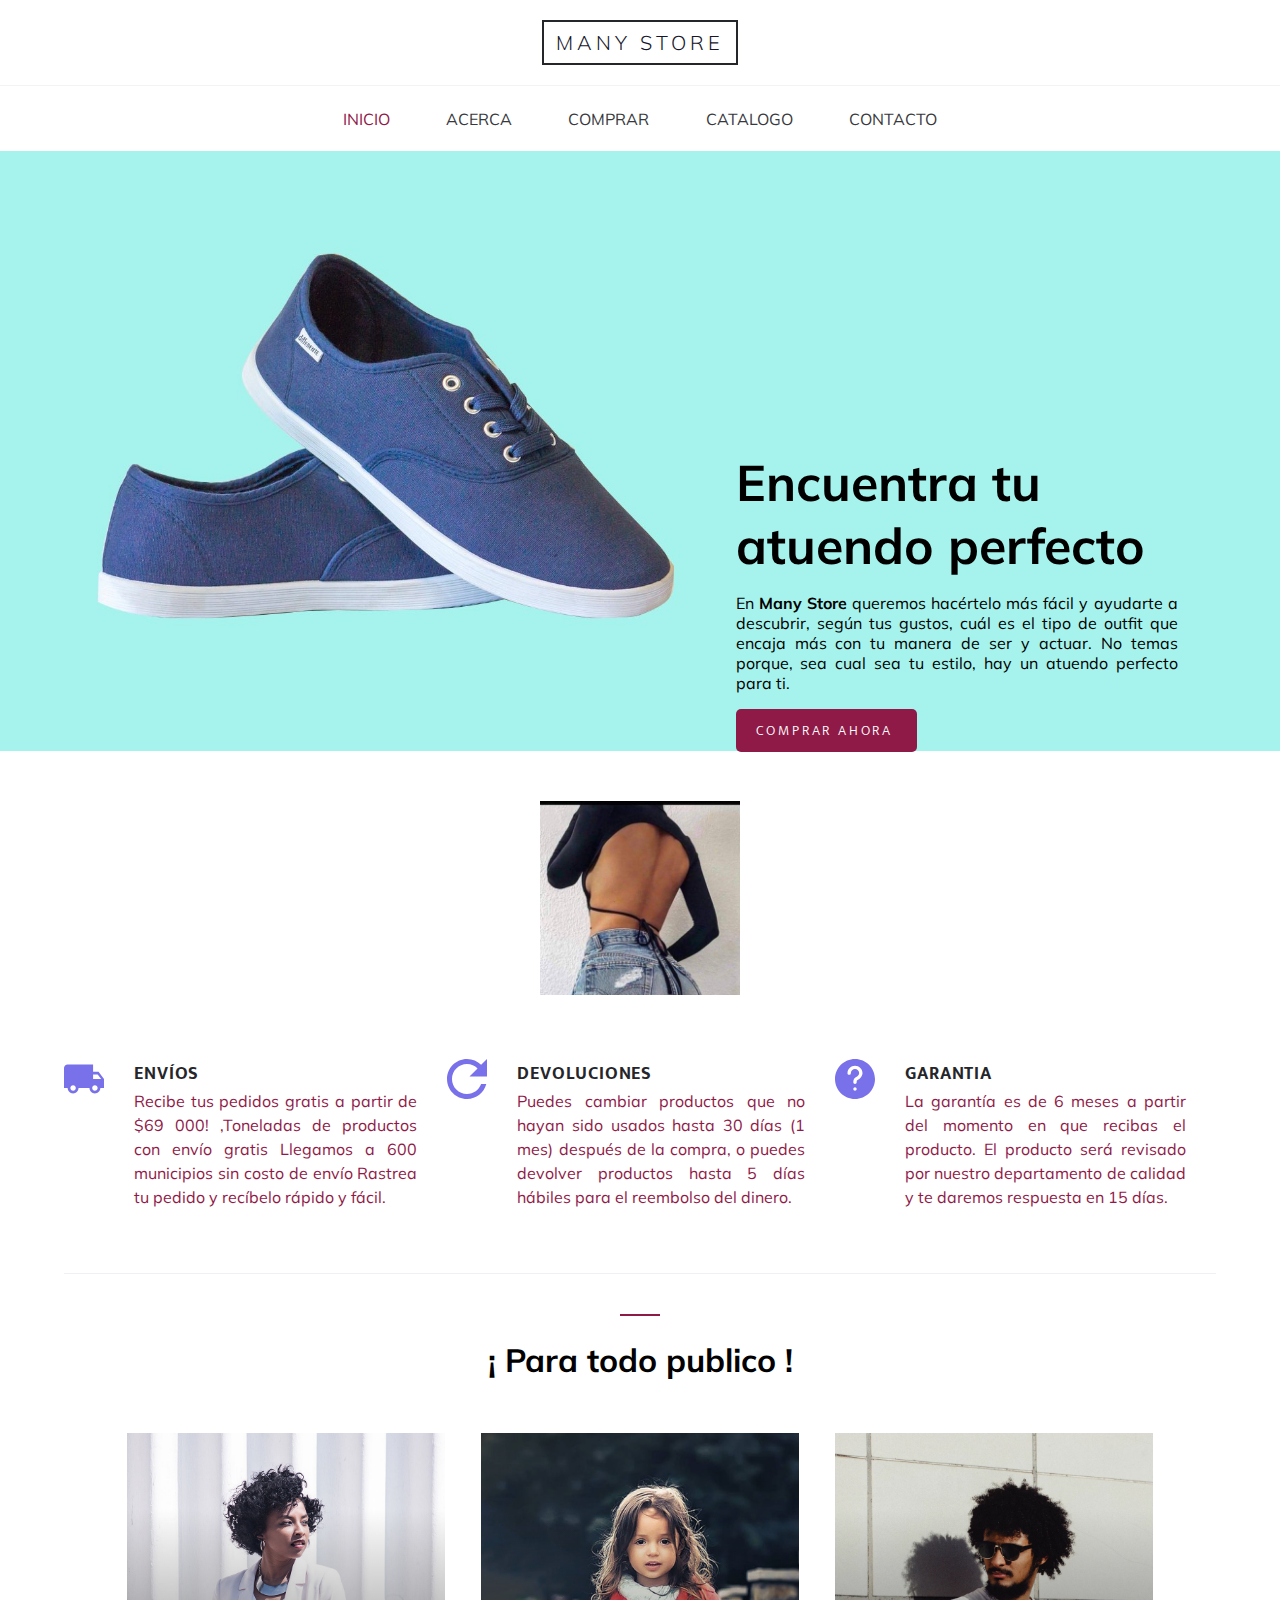
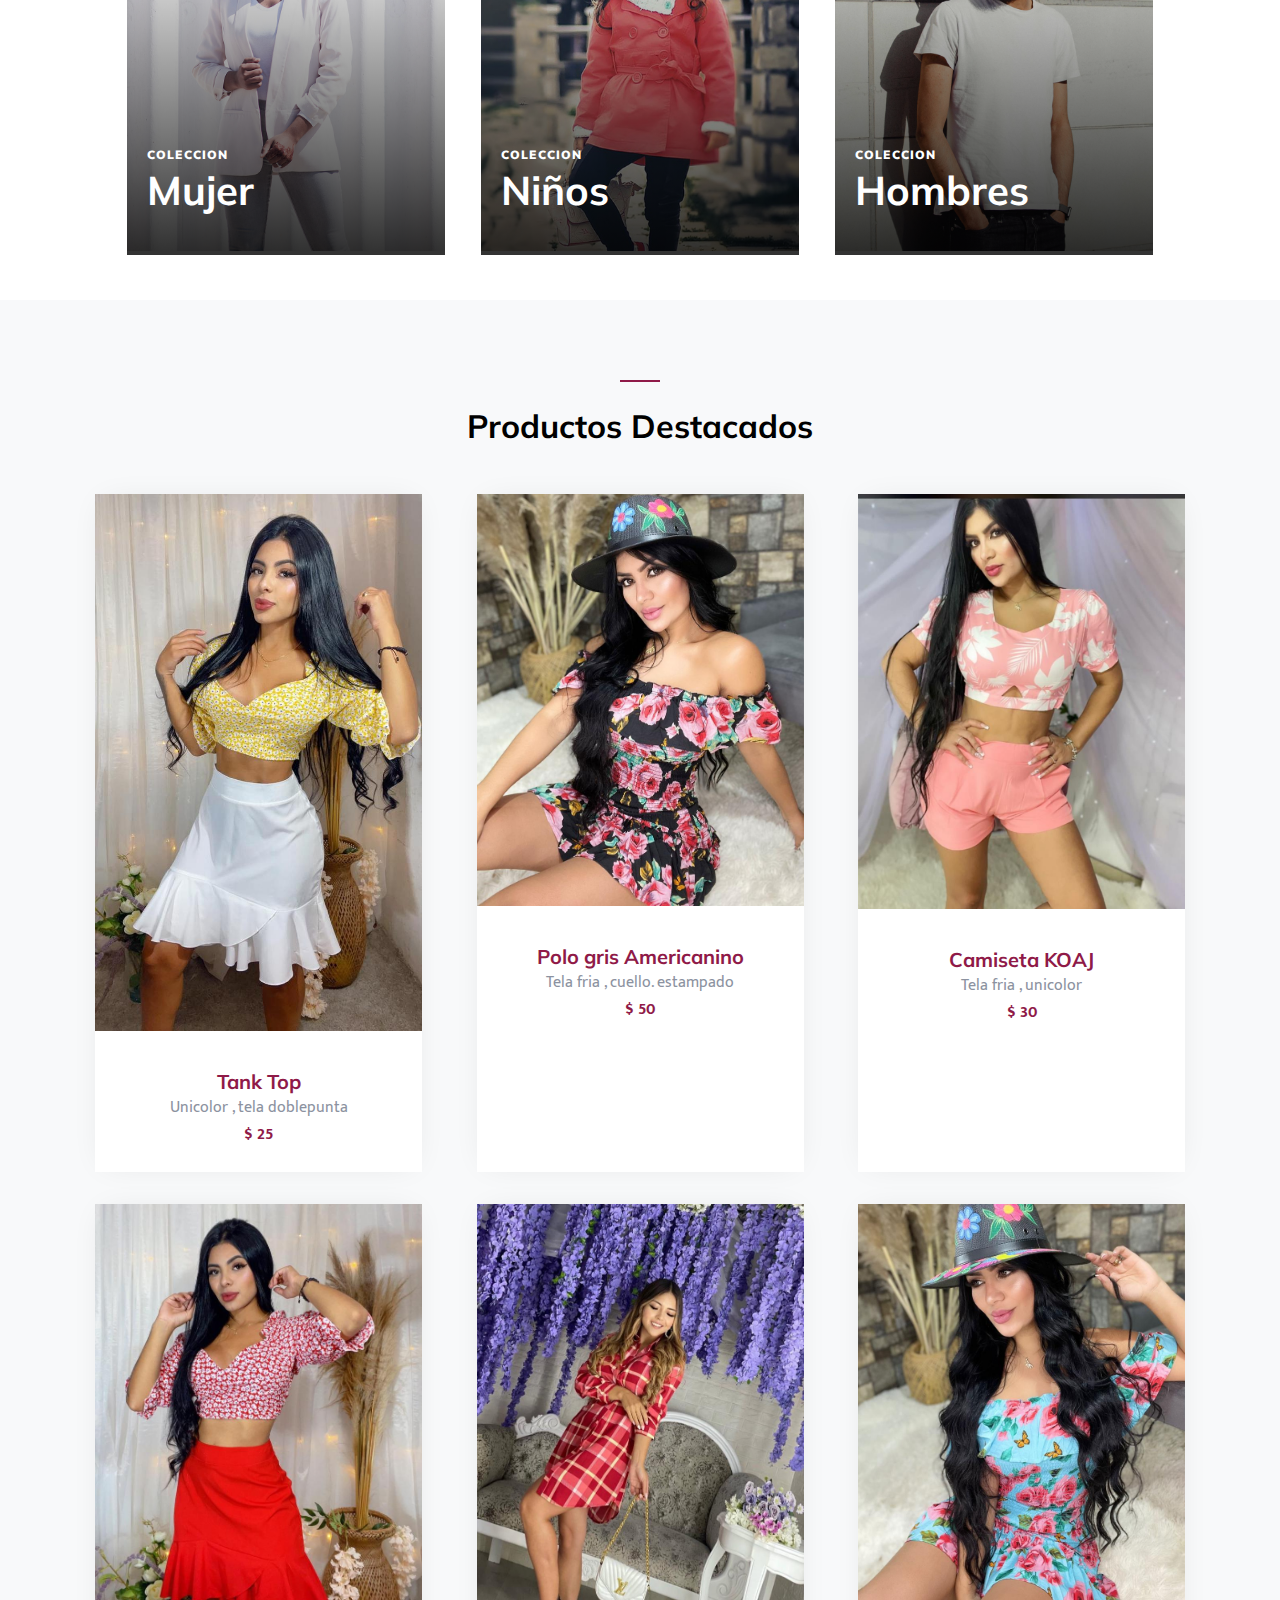
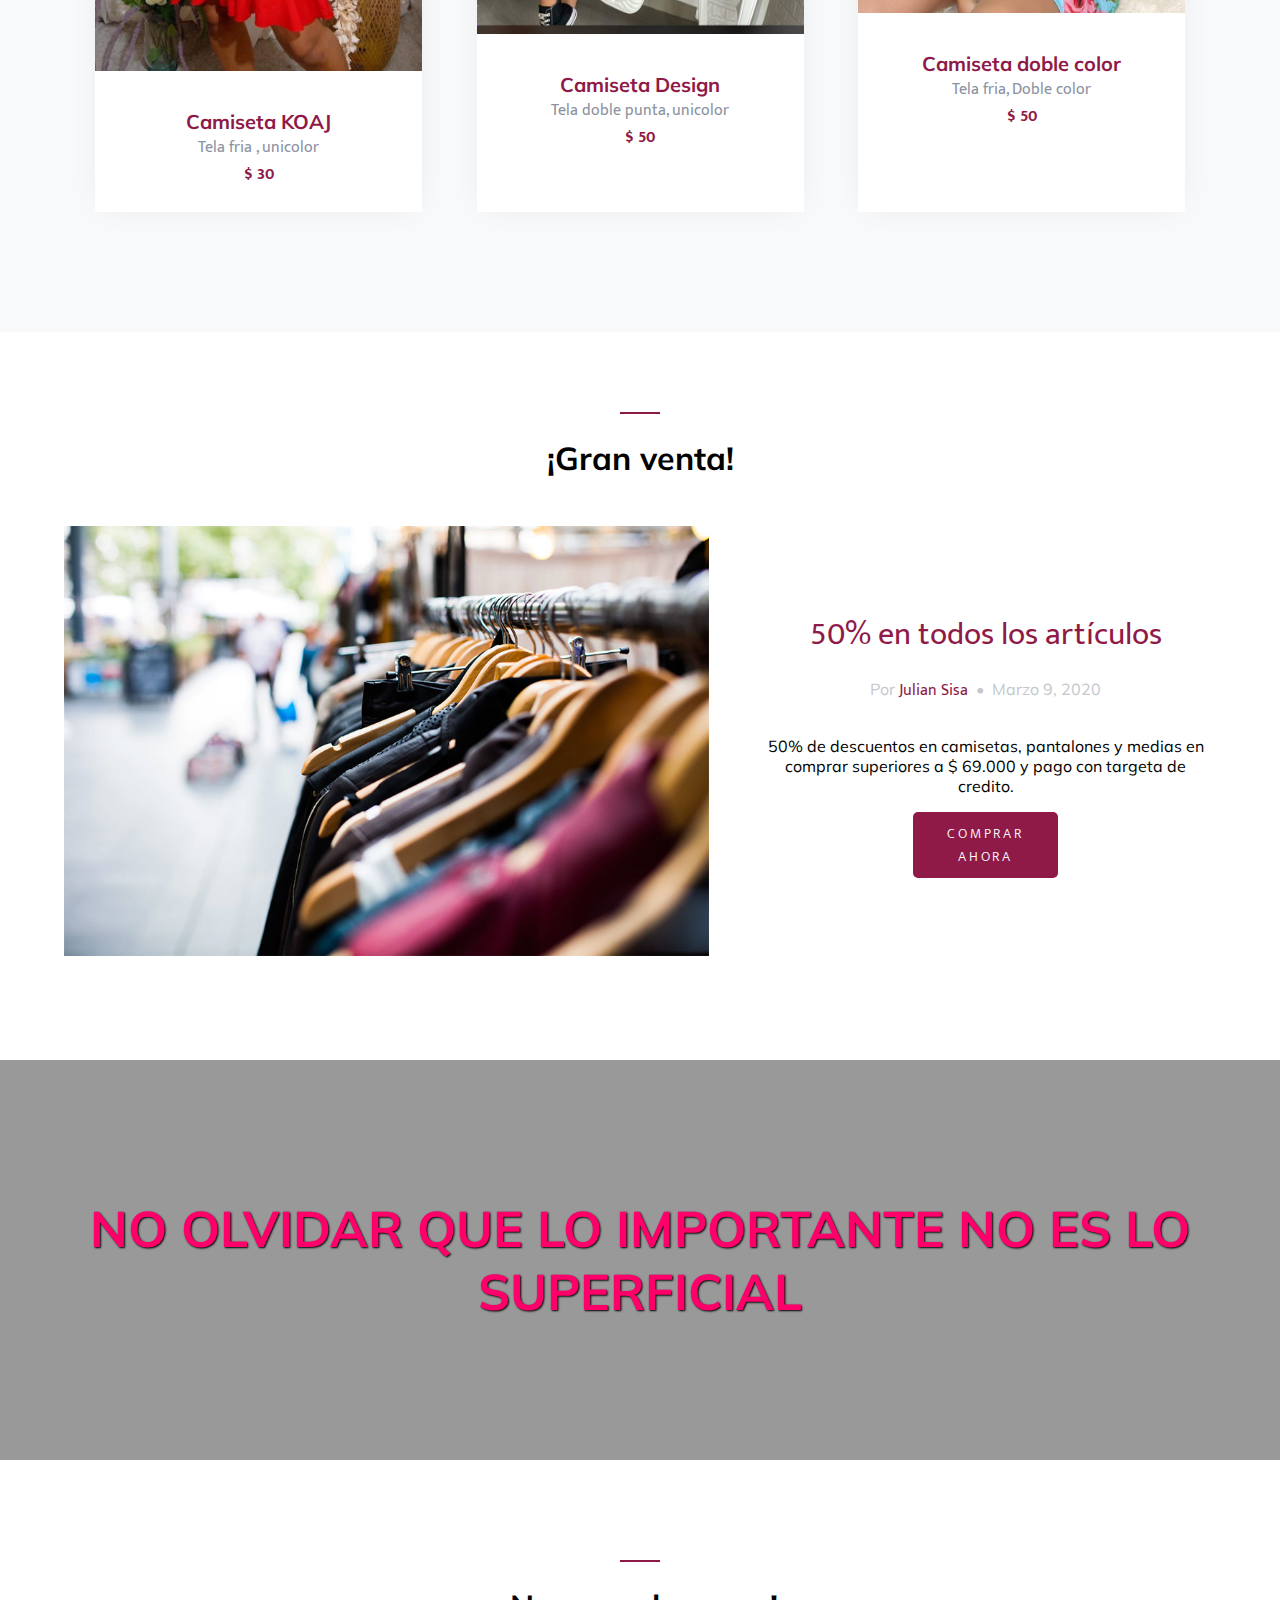
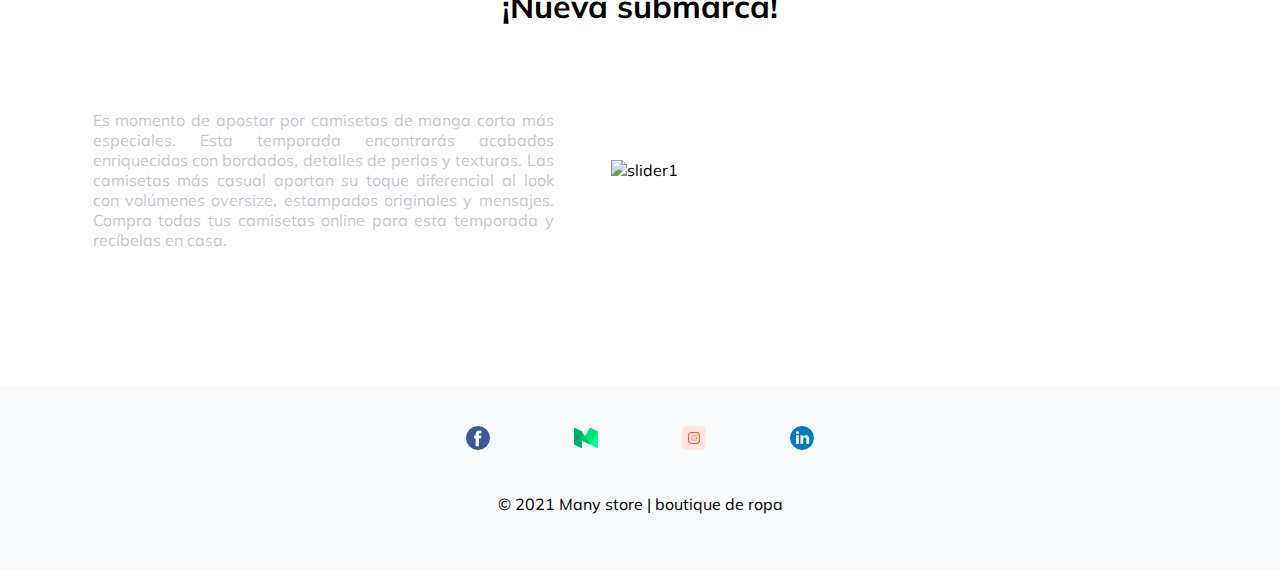
==== many-store/index.html @ 279aee50 "Add files via upload" ====
<!DOCTYPE html>
<html lang="en">
<head>
    <link href="https://fonts.googleapis.com/css?family=Mukta&display=swap" rel="stylesheet">
    <link href="https://fonts.googleapis.com/css?family=Muli:300,400,700,900" rel="stylesheet">
    <link rel="shortcut icon" href="img/favicon.ico" type="image/x-icon">
    <meta charset="UTF-8">
    <meta name="viewport" content="width=device-width, initial-scale=1.0">
    <link rel="stylesheet" href="css/main.css">
    <link rel="stylesheet" href="css/slider.css">
    <title>Many store | ROPA PARA TODO PUBLICO</title>
</head>
<body>
    <header>
        <div class="navegacion-top">
            <div class="content-center">
                <!--<div class="buscador">
                        <span class="icono"></span>
                        <input type="text" placeholder="Buscar">
                </div>-->
                <div class="divlogo">
                    <div class="slogo">
                        <a href="index.html" class="logoo">Many store</a>
                    </div>
                </div>
               <!-- <div class="iconos">
                    <div class="icons">
                        <ul>
                            <li><a href="#"><i class="fas fa-truck-moving"></i></a></li>
                            <li><a href=""><i class="far fa-heart"></i></a></li>
                            <li><a href=""><i class="fas fa-shopping-cart"></i></a></li>
                        </ul>
                    </div>
                </div>-->
            </div>
        </div>
        <nav>
            <center>
            <ul class="ulmenu">
                <li><a href="index.html" class="inicio">Inicio</a></li>
                <li><a href="about.html">Acerca</a></li>
                <li><a href="index.html#comprar">Comprar</a></li>
                <li class=""><a href="catalogo.html">Catalogo</a></li>
                <li><a href="index.html#footer">Contacto</a></li>
            </ul>
        </center>
        </nav>
    </header>
    <div class="banner-blue">
        <div class="left">
           <h1>Encuentra tu <br> atuendo perfecto</h1>
           <p>En <b>Many Store</b>  queremos hacértelo más fácil y ayudarte a descubrir, según tus gustos, cuál es el tipo de outfit que encaja más con tu manera de ser y actuar. No temas porque, sea cual sea tu estilo, hay un atuendo perfecto para ti.</p>
           <a href="#" class="btn btn-primary btn-sm btn-banner">Comprar ahora</a>
          </div>
    </div>
    <div class="gif" style="display: flex; justify-content: center; align-items: center;">
        <img src="img/1 (1).jpeg" width="200px" style="margin-top: 50px;" alt="" >
    </div>
    <div class="envios">
        <div class="icontener">
                <span>
                    <img src="img/truck.svg" alt="">
                </span>
            <div class="contenedorp">
                <h2>ENVÍOS</h2>
                <p>
                    Recibe tus pedidos gratis a partir de $69 000! ,Toneladas de productos con envío gratis Llegamos a 600 municipios sin costo de envío Rastrea tu pedido y recíbelo rápido y fácil.
                </p>
            </div>
        </div>
        <div class="icontener">
            <span>
                <img src="img/refresh.svg" alt="">
            </span>
            <div class="contenedorp">
                <h2>DEVOLUCIONES</h2>
                <p>
                    Puedes cambiar productos que no hayan sido usados hasta 30 días (1 mes) después de la compra, o puedes devolver productos hasta 5 días hábiles para el reembolso del dinero.
                </p>
            </div>
        </div>
        <div class="icontener">
            <span>
                <img src="img/question.svg" alt="">
            </span>
            <div class="contenedorp">
                <h2>GARANTIA</h2>
                <p>
                    La garantía es de 6 meses a partir del momento en que recibas el producto. El producto será revisado por nuestro departamento de calidad y te daremos respuesta en 15 días. 
                </p>
            </div>
        </div>
    </div>
    <br><br>
    <div class="barra"></div>
        <div class="titulonew">
            <h2>¡ Para todo publico !</h2>
        </div>
    <div class="generos">
        <div class="genero">
            <a class="block-2-item" href="#">
                  <img src="img/women.jpg" alt="" class="img-fluid">
                <div class="text">
                  <span class="text-uppercase">COLECCION </span>
                  <h3>Mujer</h3>
                </div>
              </a>
        </div>
        <div class="genero">
            <a class="block-2-item" href="#">
                  <img src="img/children.jpg" alt="" class="img-fluid">
                <div class="text">
                  <span class="text-uppercase">COLECCION </span>
                  <h3>Niños</h3>
                </div>
              </a>
        </div>
        <div class="genero">
            <a class="block-2-item" href="#">
                  <img src="img/men.jpg" alt="" class="img-fluid">
                <div class="text">
                  <span class="text-uppercase">COLECCION </span>
                  <h3>Hombres</h3>
                </div>
              </a>
        </div>
    </div>
    <div class="newp" id="comprar">
        <div class="barra"></div>
        <div class="titulonew">
            <h2>Productos Destacados</h2>
        </div>
        <div class="productos">
            <div class="producto">
                <img src="img/1 (6).jpeg" alt="">
                <div class="productotext">
                    <a href="#">Tank Top</a>
                    <p>Unicolor , tela doblepunta</p>
                    <p class="precio">$ 25</p>
                </div>
            </div>
            <div class="producto">
                <img src="img/1 (2).jpeg" alt="">
                <div class="productotext">
                    <a href="#">Polo gris Americanino</a>
                    <p>Tela fria , cuello. estampado </p>
                    <p class="precio">$ 50</p>
                </div>
            </div>
            <div class="producto">
                <img src="img/1 (4).jpeg" alt="">
                <div class="productotext">
                    <a href="#">Camiseta KOAJ</a>
                    <p>Tela fria , unicolor</p>
                    <p class="precio">$ 30</p>
                </div>
            </div>
            <div class="producto none">
                <img src="img/1 (5).jpeg" alt="">
                <div class="productotext">
                    <a href="#">Camiseta KOAJ</a>
                    <p>Tela fria , unicolor</p>
                    <p class="precio">$ 30</p>
                </div>
            </div>
            <div class="producto none">
                <img src="img/1 (7).jpeg" alt="">
                <div class="productotext">
                    <a href="#">Camiseta Design</a>
                    <p>Tela doble punta, unicolor</p>
                    <p class="precio">$ 50</p>
                </div>
            </div>
            <div class="producto none">
                <img src="img/1 (9).jpeg" alt="">
                <div class="productotext">
                    <a href="#">Camiseta  doble color</a>
                    <p>Tela fria, Doble color</p>
                    <p class="precio">$ 50</p>
                </div>
            </div>
            
        </div>
    </div>
    <div class="oferta">
        <div class="barra"></div>
        <div class="titulonew">
            <h2>¡Gran venta!</h2>
        </div>
       <div class="informacionoferta">
           <div class="imagenoferta">
                <img src="img/blog_1.jpg" alt="">
           </div>
           <div class="textooferta">
                <a href="">50% en todos los artículos</a>
                <p>Por <a href="#" class="julian">Julian Sisa</a> <span>&nbsp;•&nbsp;</span> Marzo 9, 2020 </p>
                <p class="dark" style="color: #000 !important;">50% de descuentos en camisetas, pantalones y medias en comprar superiores a $ 69.000 y pago con targeta de credito.</p>
                <a href="#" class="btn btn-primary btn-sm auto">Comprar ahora</a>
           </div>
       </div>
            
    </div>
       
            
       <br>

       <div class="site-blocks-cover inner-page-cover overlay get-notification"  style="background-image: url(img/hero_2.jpg); background-attachment: fixed;" data-aos="fade">
        <div class="container">
  
          <div class="row align-items-center justify-content-center" style="display: flex;
          flex-direction: column;
          justify-content: center;
          text-align: center;
          color: white !important;">
            <h2 style="color: rgb(255, 0, 106);
            z-index: 55;
            display: flex;
            justify-content: center;
            align-items: center;
            font-size: 50px;
            align-items: center;
            text-transform: uppercase;
            text-shadow: 1px 1px 2px black; ">no olvidar que lo importante no es lo superficial</h2>
          </div>
  
        </div>
      </div>

    <br>
    

    <div class="oferta " style="width: 90%;">
        <div class="barra"></div>
        <div class="titulonew">
            <h2>¡Nueva submarca!</h2>
        </div>
       <div class="informacionoferta flex">
        <div class="camisetasplomisimas">
            <center>
            <img src="https://upload.wikimedia.org/wikipedia/commons/thumb/7/79/1960s_Gucci_Logo.svg/1200px-1960s_Gucci_Logo.svg.png" alt="" >
            </center>
        <p>
            Es momento de apostar por camisetas de manga corta más especiales. Esta temporada encontrarás acabados enriquecidos con bordados, detalles de perlas y texturas. Las camisetas más casual aportan su toque diferencial al look con volúmenes oversize, estampados originales y mensajes. Compra todas tus camisetas online para esta temporada y recíbelas en casa.
        </p>
    </div>
    <div class="slider">
        <ul>
            <li><img src="https://i.pinimg.com/550x/b5/7f/9c/b57f9c6f6aa139f17276c466de78e3ab.jpg" alt="slider1"></li>
            <li><img src="https://hips.hearstapps.com/hmg-prod.s3.amazonaws.com/images/bolso-gucci-1618993733.jpg" alt="slider2"></li>
            <li><img src="https://talulah.com.co/wp-content/uploads/2019/06/como-elegir-el-vestido-de-bano-perfecto-para-tu-cuerpo.jpg" alt="slider3"></li>
            <li><img src="https://static-abcblogs.abc.es/wp-content/uploads/sites/203/2017/10/botones-diferencia-516x315.jpg" alt="slider4"></li>
        </ul>
    </div>
</div>
       </div>

       <footer id="footer">
        <div class="contenedor">
          <div class="redes">
            <a href="#"><img src="img/facebook.png" alt="imagen de facebook"></a>
            <a href="#"><img src="img/medium.png" alt="imagen de facebook"></a>
            <a href="#"><img src="img/instagram.svg" alt="imagen de facebook" width="24" height="24"></a>
            <a href="#"><img src="img/linkedin.png" alt="imagen de facebook"></a>
          </div>
          <div class="parrafo">
            <p>© 2021 Many store | boutique de ropa </p>
          </div>
        </div>
      </footer>
</body>
</html>
---- many-store/css/main.css ----
*{
    box-sizing: border-box;
}
ul{
    padding-inline-start: 0px;
}


h2,a{
    margin: 0;
    padding: 0;
}
body{
    font-family: 'Mukta', sans-serif;
    font-family: "Muli", -apple-system, BlinkMacSystemFont, "Segoe UI", Roboto, "Helvetica Neue", Arial, sans-serif, "Apple Color Emoji", "Segoe UI Emoji", "Segoe UI Symbol", "Noto Color Emoji"; 
    margin: 0;
    padding: 0;
}

a{
    text-decoration: none;
}
.logoo{
    text-transform: uppercase;
    color: #15162a;
    letter-spacing: .2em;
    font-size: 20px;
    padding: 8px 12px;
    border: 2px solid #25262a;
    font-weight: 300;
    background-color: transparent;
    text-align: center;
    
}
.content-center{
    display: flex;
    justify-content: center;
    align-items: center;
    border-bottom: 1px solid #f3f3f4;
   padding: 30px 0;
    margin-bottom: 0px;
}

header span{
    color:#868995 ;
}
.navegacion-top{
    background: #fff;
    margin-bottom: 0px;
    z-index: 1999;
    position: relative;
}

.icons ul{
    display: flex;
    justify-content: center;
    align-items: center;
    text-align: center;
    
}
nav{
    text-align: center;
}
nav .ulmenu {
    display: flex;
    justify-content: space-around;
    align-items: center;
    margin: 0;
    width: 650px;
    height: 65px;
    
}
nav  .ulmenu li{
    list-style: none;
}
nav  .ulmenu a{
    text-transform: uppercase;
    color: #38393d;
    transition: .2s ease;
    padding: 10px;

    
}
nav .ulmenu li a:hover{
    color: #8F1A48;
}
.banner-blue{
    display: flex;
    height: 600px;
    background-image: url(../img/hero_1.jpg) ;
    background-size: cover;
    
}
h1{
    font-size: 50px;
    margin: 0;
    padding: 0;
}
.left{
    text-align: justify !important;
    width: 442px;
    position: absolute;
    right: 8%;
    height: 100%;
    display: flex;
    flex-direction: column;
    justify-content: center;
}
.inicio{
    color: #8F1A48 !important;
}

.inicio:hover{
    color: #8F1A48 !important;
}
li{
    list-style: none;
}

.icon1{
    fill:#569e26;
}

.primera{
    display: flex;
    padding: 30px;
    justify-content: space-around;

}
.camisetasplomisimas{
    width: 50%;
    color: #25262a;
}
.camisetasplomisimas img{
    width: 65%;

}
.envios{
    display: flex;
    width: 90%;
    justify-content: space-around;
    align-items: center;
    margin: auto;
    padding: 64px 0;
    border-bottom: 1px solid #edf0f5;
}
.icontener{
    display: flex;
    justify-content: center;
}
.icontener img{
    width: 40px;
}
.icontener p{
    text-align: justify;
    color: #8F1A48;
    line-height: 24px;
    margin: auto auto 0 auto;
    font-size: 16px;
}
.contenedorp{
    padding: 0 30px;
}
.contenedorp h2{
    font-family: 'Mukta', sans-serif;
    color: #25262a;
    font-size: 18px;
    letter-spacing: .05em;
    font-size: 18px;
}

/*Hover loquisimo generos*/

.generos{
    padding: 45px;
    width: 90%;
    display: flex;
    justify-content: space-around;
    flex-wrap: wrap;
    margin: auto;
}
.genero{
    padding: 0;
    width: 30%;
}

.genero img{
    width: 100%;
}

.genero a{
    margin-bottom: 0;
    overflow: hidden;
    display: block;
    position: relative;
    width: auto;
}

.genero a::before{
    width: 100%;
    z-index: 1;
    content: '';
    position: absolute;
    top: 0;
    right: 0;
    bottom: 0;
    left: 0;
    background: -moz-linear-gradient(top, transparent 0%, transparent 18%, rgba(0, 0, 0, 0.8) 99%, rgba(0, 0, 0, 0.8) 100%);
    background: -webkit-linear-gradient(top, transparent 0%, transparent 18%, rgba(0, 0, 0, 0.8) 99%, rgba(0, 0, 0, 0.8) 100%);
    background: -webkit-gradient(linear, left top, left bottom, from(transparent), color-stop(18%, transparent), color-stop(99%, rgba(0, 0, 0, 0.8)), to(rgba(0, 0, 0, 0.8)));
    background: -o-linear-gradient(top, transparent 0%, transparent 18%, rgba(0, 0, 0, 0.8) 99%, rgba(0, 0, 0, 0.8) 100%);
    background: linear-gradient(to bottom, transparent 0%, transparent 18%, rgba(0, 0, 0, 0.8) 99%, rgba(0, 0, 0, 0.8) 100%);
    filter: progid:DXImageTransform.Microsoft.gradient( startColorstr='#00000000', endColorstr='#cc000000',GradientType=0 ); 
}


.genero  img{
    margin-bottom: 0;
      -webkit-transition: .3s all ease-in-out;
      -o-transition: .3s all ease-in-out;
      transition: .3s all ease-in-out; 
      
}
.genero .text {
    z-index: 2;
    bottom: 0;
    padding-left: 20px;
    position: absolute;
    width: 80%; 
    margin: auto;
}

.text > span, .text > h3{
    color: #fff; 
}

.text > span{
    font-size: 12px;
    letter-spacing: .1em;
    font-weight: 900;
}
.text h3 {
    font-size: 40px; 
    margin-top: 2px;
    padding-top: 0;
}
a:hover  img {
    
    -webkit-transform: scale(1.1);
    -ms-transform: scale(1.1);
    transform: scale(1.1); }
.our{
    width: 90%;
    margin: auto;
    text-align: center;
}
    .our h3{
        font-size: 13px;
        color: #ADB5BD;
        margin: 0 0 8px 0;
    }
    .our h2{
        font-weight: bold;
        font-size: 30px;
        margin: 0 0 16px 0;
    }
    .our p{
        font-size: 16px;
        color: #808080;
        width: 330px;
        margin: auto;
    }
.newp{
    background: #F8F9FA;
    padding: 80px ;
    width: 100%;
}
.barra{
    height: 2px;
    width: 40px;
    background-color: #8F1A48;
    margin: 0 auto;
}
.titulonew{
    padding:  24px 15px 0;
    margin: auto;
    font-size: 21.5px;
}
.titulonew h2{
    margin: 0 0 8px;
    text-align: center;
}
.producto{
    -webkit-box-shadow: 0 0 30px -10px rgba(0, 0, 0, 0.1);
  box-shadow: 0 0 30px -10px rgba(0, 0, 0, 0.1);
  background: #fff; 
  padding: 0;
  width: 30%;
  height: auto;
  margin-bottom: 3%;
}
.producto:nth-child(4),.producto:nth-child(5),.producto:nth-child(6){
    margin-bottom: 0;
}
.productos{
    display: flex;
    flex-wrap: wrap;
    justify-content: space-between;
    padding: 40px 15px;
}
.two{
    padding: 12px 15px;
}
.producto img{
    width: 100%;
    margin: 0;
}
.productotext{
    display: flex;
    flex-direction: column;
    justify-content: center;
    padding: 24px;
    text-align: center;
    
}

.productotext p{
    margin: 0;
    color: #8c92a0;
    font-size: 16px;
    font-family: 'Mukta', sans-serif;
}
.productotext a{
    margin-top: 10px;
    font-size: 20px;
    color:#8F1A48;
    font-weight:bold ;
}
.precio{
    color: #8F1A48 !important;
    font-weight: bold;
}
.oferta{
    background: #fff;
    padding: 80px 0;
    width: 90%;
    margin: auto;
}
.informacionoferta{
    display: flex;
    justify-content: space-between;
}
.informacionoferta .imagenoferta{
    width: 56%;
}
.informacionoferta .imagenoferta img{
    width: 100%;
}
.informacionoferta .textooferta{
    width: 40%;
    display: flex;
    flex-direction: column;
    justify-content: center;
    text-align: center;
}
.oferta h2{
    font-size: 32px;
}
.oferta a{
    font-size: 32px;
    color: #8F1A48;
    font-family: 'Mukta', sans-serif;
}
.oferta p{
    font-size: 16px;
    color: #c4c7ce;

}
.oferta .titulonew{
    margin-bottom: 3rem !important;
}
.julian{
    font-size: 16px !important;
}
.dark{
    color:#5c5e63 !important;
}
/*Botones*/

.btn {
    border-radius: 5px;
    color:#fff !important;
    background: #8F1A48;
    width: 145px;
    font-family: 'Mukta', sans-serif !important;
    text-transform: uppercase;
    -webkit-transition: 0.2s all ease-in-out !important;
    -o-transition: 0.2s all ease-in-out !important;
    transition: 0.2s all ease-in-out !important;
    letter-spacing: .05em; }
    .btn:hover, .btn:active, .btn:focus {
      outline: none;
      -webkit-box-shadow: none !important;
      box-shadow: none !important; }
    .btn.btn-sm {
      font-size: 14px !important;
      padding: 10px 20px !important; }
    .btn.btn-primary {
      font-size: 17px;
      font-weight: 300;
      letter-spacing: .2em; }
    .btn:hover {
      -webkit-box-shadow: 0 5px 20px -7px rgba(0, 0, 0, 0.9) !important;
      box-shadow: 0 5px 20px -7px rgba(0, 0, 0, 0.9) !important;
      top: -2px; }

      .auto{
          margin: 0 auto !important;
      }

      
/*Email*/
.site-blocks-cover {
    background-size: cover;
    background-repeat: no-repeat;
    background-position: top;
    background-position: center center; }
    .site-blocks-cover.overlay {
      position: relative; }
      .site-blocks-cover.overlay:before {
        position: absolute;
        content: "";
        left: 0;
        bottom: 0;
        right: 0;
        top: 0;
        background: rgba(0, 0, 0, 0.4); }
    .site-blocks-cover .player {
      position: absolute;
      bottom: -250px;
      width: 100%; }
    .site-blocks-cover, .site-blocks-cover > .container > .row {
      min-height: 600px;
      height: calc(100vh); }
    .site-blocks-cover.inner-page-cover, .site-blocks-cover.inner-page-cover > .container > .row {
      min-height: 400px;
      height: calc(20vh); }
    .site-blocks-cover h1 {
      font-size: 5rem;
      font-weight: 400;
      color: #fff;
      font-weight: 900; }
      @media (max-width: 991.98px) {
        .site-blocks-cover h1 {
          font-size: 2rem; } }
    .site-blocks-cover p {
      color: white;
      font-size: 1rem;
      line-height: 1.5;
      font-weight: 300; }
      .site-blocks-cover p.lead {
        font-size: 20px; }
    .site-blocks-cover .intro-text {
      font-size: 16px;
      line-height: 1.5; }
    @media (max-width: 991.98px) {
      .site-blocks-cover .display-1 {
        font-size: 3rem; } }
  
  .site-block-subscribe .btn {
    padding-left: 20px;
    padding-right: 20px; }
  
  .site-block-subscribe .form-control {
    font-weight: 300;
    border-color: #fff !important;
    height: 80px;
    font-size: 22px;
    color: #fff;
    padding-left: 30px;
    padding-right: 30px; }
    .site-block-subscribe .form-control::-webkit-input-placeholder {
      /* Chrome/Opera/Safari */
      color: rgba(255, 255, 255, 0.5);
      font-weight: 200;
      font-style: italic; }
    .site-block-subscribe .form-control::-moz-placeholder {
      /* Firefox 19+ */
      color: rgba(255, 255, 255, 0.5);
      font-weight: 200;
      font-style: italic; }
    .site-block-subscribe .form-control:-ms-input-placeholder {
      /* IE 10+ */
      color: rgba(255, 255, 255, 0.5);
      font-weight: 200;
      font-style: italic; }
    .site-block-subscribe .form-control:-moz-placeholder {
      /* Firefox 18- */
      color: rgba(255, 255, 255, 0.5);
      font-weight: 200;
      font-style: italic; }
      .btn.btn-black {
        border-width: 2px;
        border-color: #000;
        background: #000;
        color: #fff; }
        .btn.btn-black:hover {
          color: #000;
          background-color: transparent; }
        .btn.btn-black.btn-outline-black {
          color: #000;
          background-color: transparent; }
          .btn.btn-black.btn-outline-black:hover {
            border-color: #000;
            background: #000;
            color: #fff; }
      .btn.btn-white {
        border-width: 2px;
        border-color: #fff;
        background: #fff;
        color: #000; }
        .btn.btn-white:hover {
          color: #fff;
          background-color: transparent; }
        .btn.btn-white.btn-outline-white {
          color: #fff;
          background-color: transparent; }
          .btn.btn-white.btn-outline-white:hover {
            border-color: #fff;
            background: #fff;
            color: #000; }
    
    .line-height-1 {
      line-height: 1 !important; }
      .camisetasplomisimas{
          width: 40%;
          text-align: justify;
      }
      
footer {
    background: #F8F9FA;
    padding: 40px 0;
    text-align: center;
    margin-top: 40px;
  }
  
  footer .contenedor {
    display: flex;
    justify-content: center;
    flex-direction: column;
  }
  
  footer img {
    margin: 0 40px;
    transform: rotate(0);
    transition: 0.4s;
  }
  
  footer img:hover {
    transform: rotate(360deg);
    transition: 0.4s;
  }
  
  footer p {
    color: #000;
    margin-top: 40px;
  }

  .flex{
      display: flex;
      justify-content: space-around;
      align-items: center;
  }

  @media screen and (max-width: 800px ){

    .banner-blue{
        padding: 3%;
        background:rgb(166, 243, 237);
        width: 100%;
        display: flex;
        justify-content: center;
        align-items: center;
    }

    .left{
        text-align: center !important;
        width: 100%;
        position: relative !important;
        right: 0;
    }

    .banner-blue .btn {
        margin : 0 auto !important;
        margin-top: 5%;
    }
    .camisetasplomisimas img{
        width: 65%;
    }
    .oferta .camisetasplomisimas{
        width: 100%;
        text-align: center !important;
    }

    .contact{
        display: none;
    }
  }
  
  
  @media screen and (max-width: 1032px ){

    .producto{
        width: 45%;
    }
    .genero{
        width: 45%;
    }

    .genero:nth-child(1), .genero:nth-child(2){
        margin-bottom: 4%;
    }

    .producto:nth-child(4){
        margin-bottom: 3%;
    }

    .informacionoferta {
        display: block;
        justify-content: space-between;
    }

    .informacionoferta .imagenoferta {
        width: 100%;
    }
    .informacionoferta .textooferta {
        width: 100%;
    }
    .informacionoferta{
        width: 100%;
    }

     .oferta .slider{
        width: 100%;
    }

    .camisetasplomisimas{
        width: 100%;
        text-align: center !important;
    }
    .camisetasplomisimas img{
        width: 50%;
    }
    .newp{
        padding: 10% !important;
    }

  }
  @media screen and (max-width: 1000px ){

    .envios{
        flex-wrap: wrap !important;
    }
    .icontener {
        width: 45% ;
    }
    .icontener:nth-child(1), .icontener:nth-child(2) {
        margin-bottom: 5%;
    }

  }
  @media screen and (min-width: 1033px ){

    .btn-banner{
        width: 41% !important;
    }

  }


  
  @media screen and (max-width: 600px ){

    .producto{
        width: 100%;
    }
    .none{
        display: none;
    }
    .generos{
        display: block;
    }
    .genero{
        width: 100%;
        margin-bottom: 5%;
    }

    span{
        width: 100%;
    }
    .envios{
        display: block;
    }
    .icontener{
        display: block;
        width: 100%;
    }
    .contenedorp {
        padding: 3% 0 3% 0;
    }
    nav .ulmenu{
        width: auto !important;
        justify-content: space-evenly !important;
    }

  }
  @media (min-width: 800px) and (max-width: 1240px){
	.left{
        width: 100% !important;
        text-align: center !important;
        padding: 0 6em;
        background:rgb(166, 243, 237);
        width: 100%;
        display: flex;
        justify-content: center;
        align-items: center;
        position: initial !important;
        margin: 0 auto;
    }

   
}
---- many-store/css/slider.css ----
.slider{
    width: 50%;
    overflow: hidden;
}
.slider ul{
    padding: 0;
    display: flex;
    width: 400%;
    animation: cambio 10s infinite alternate;
    animation-timing-function: fade-in;
}
.slider li{
    list-style: none;
    width: 100%;
}
.slider ul li img{
    width: 100%;
}

@keyframes cambio {
    0% {
        margin-left: 0;
    }
    20%{
        margin-left: 0;
    }
    25%{
        margin-left: -100%;
    }
    45%{
        margin-left: -100%;
    }
    50%{
        margin-left: -200%;
    }
    70%{
        margin-left: -200%;
    }
    75%{
        margin-left: -300%;
    }
    100%{
        margin-left: -300%;
    }
}
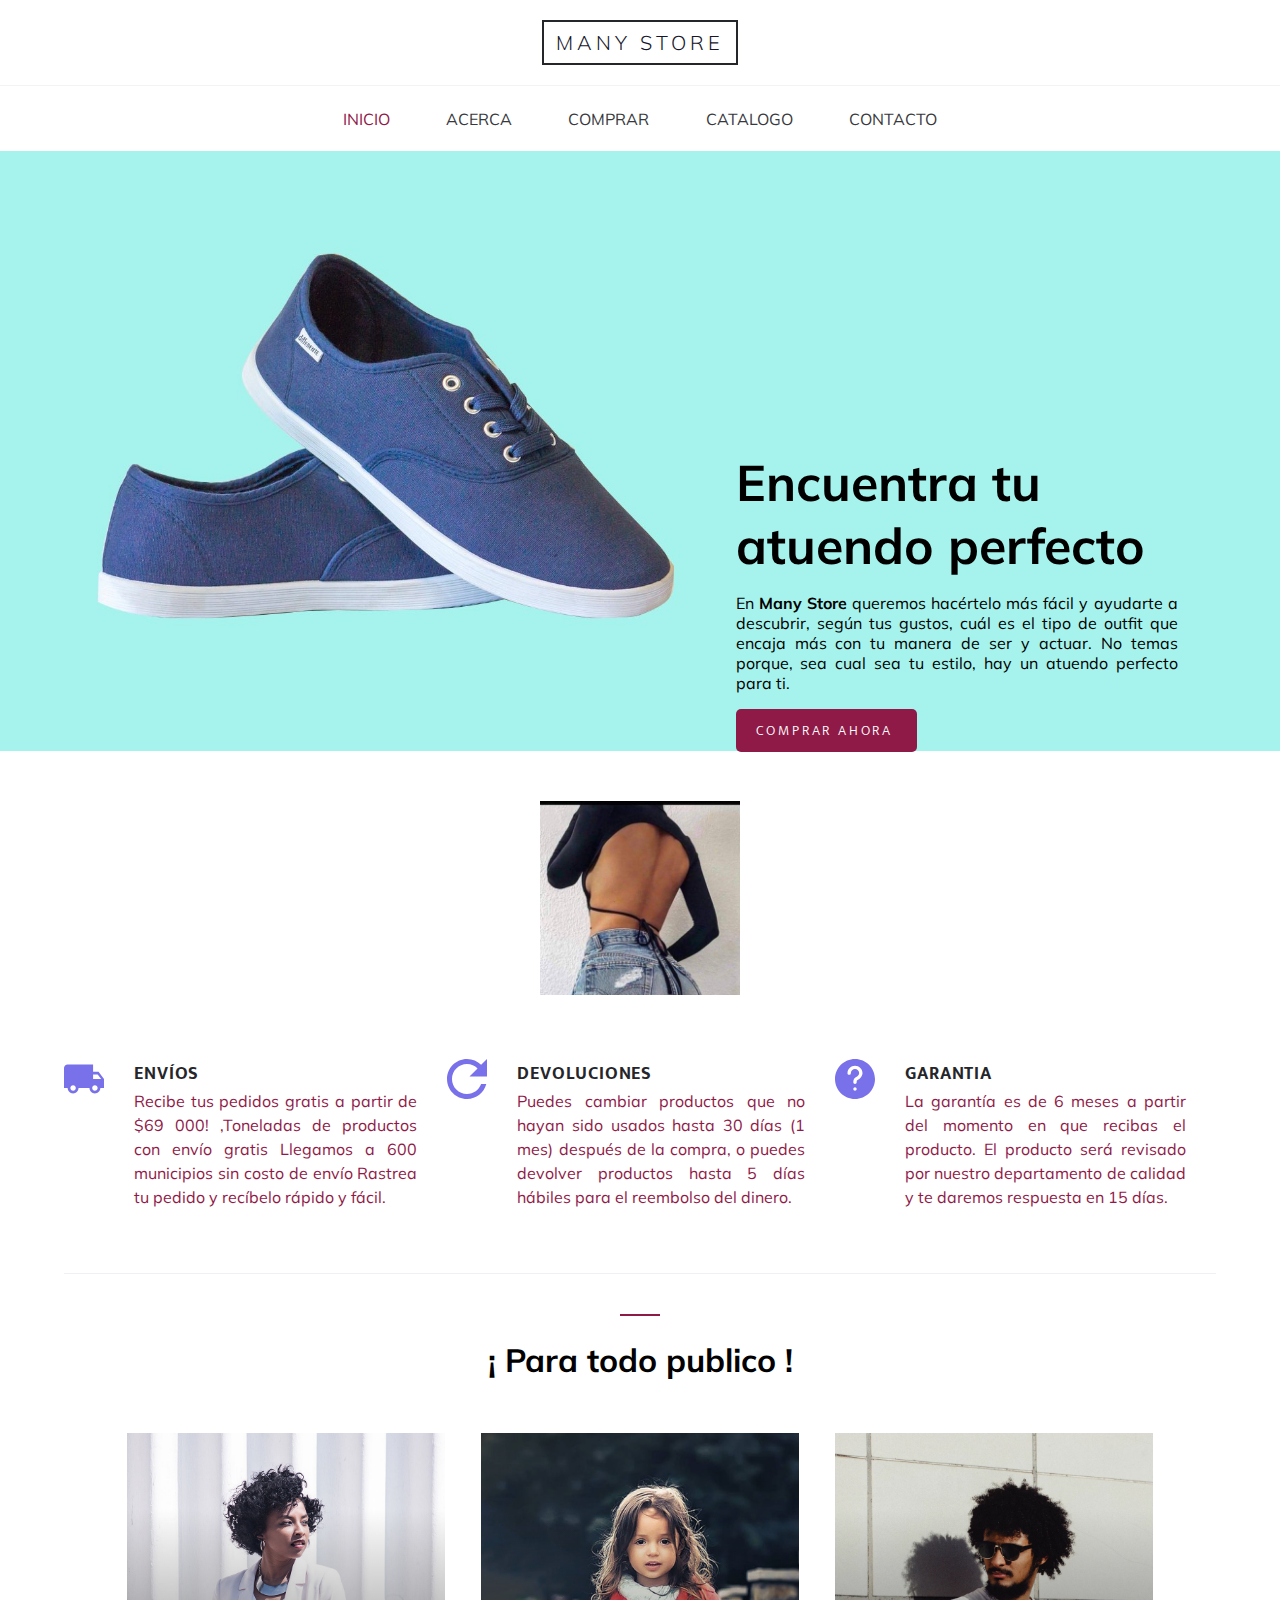
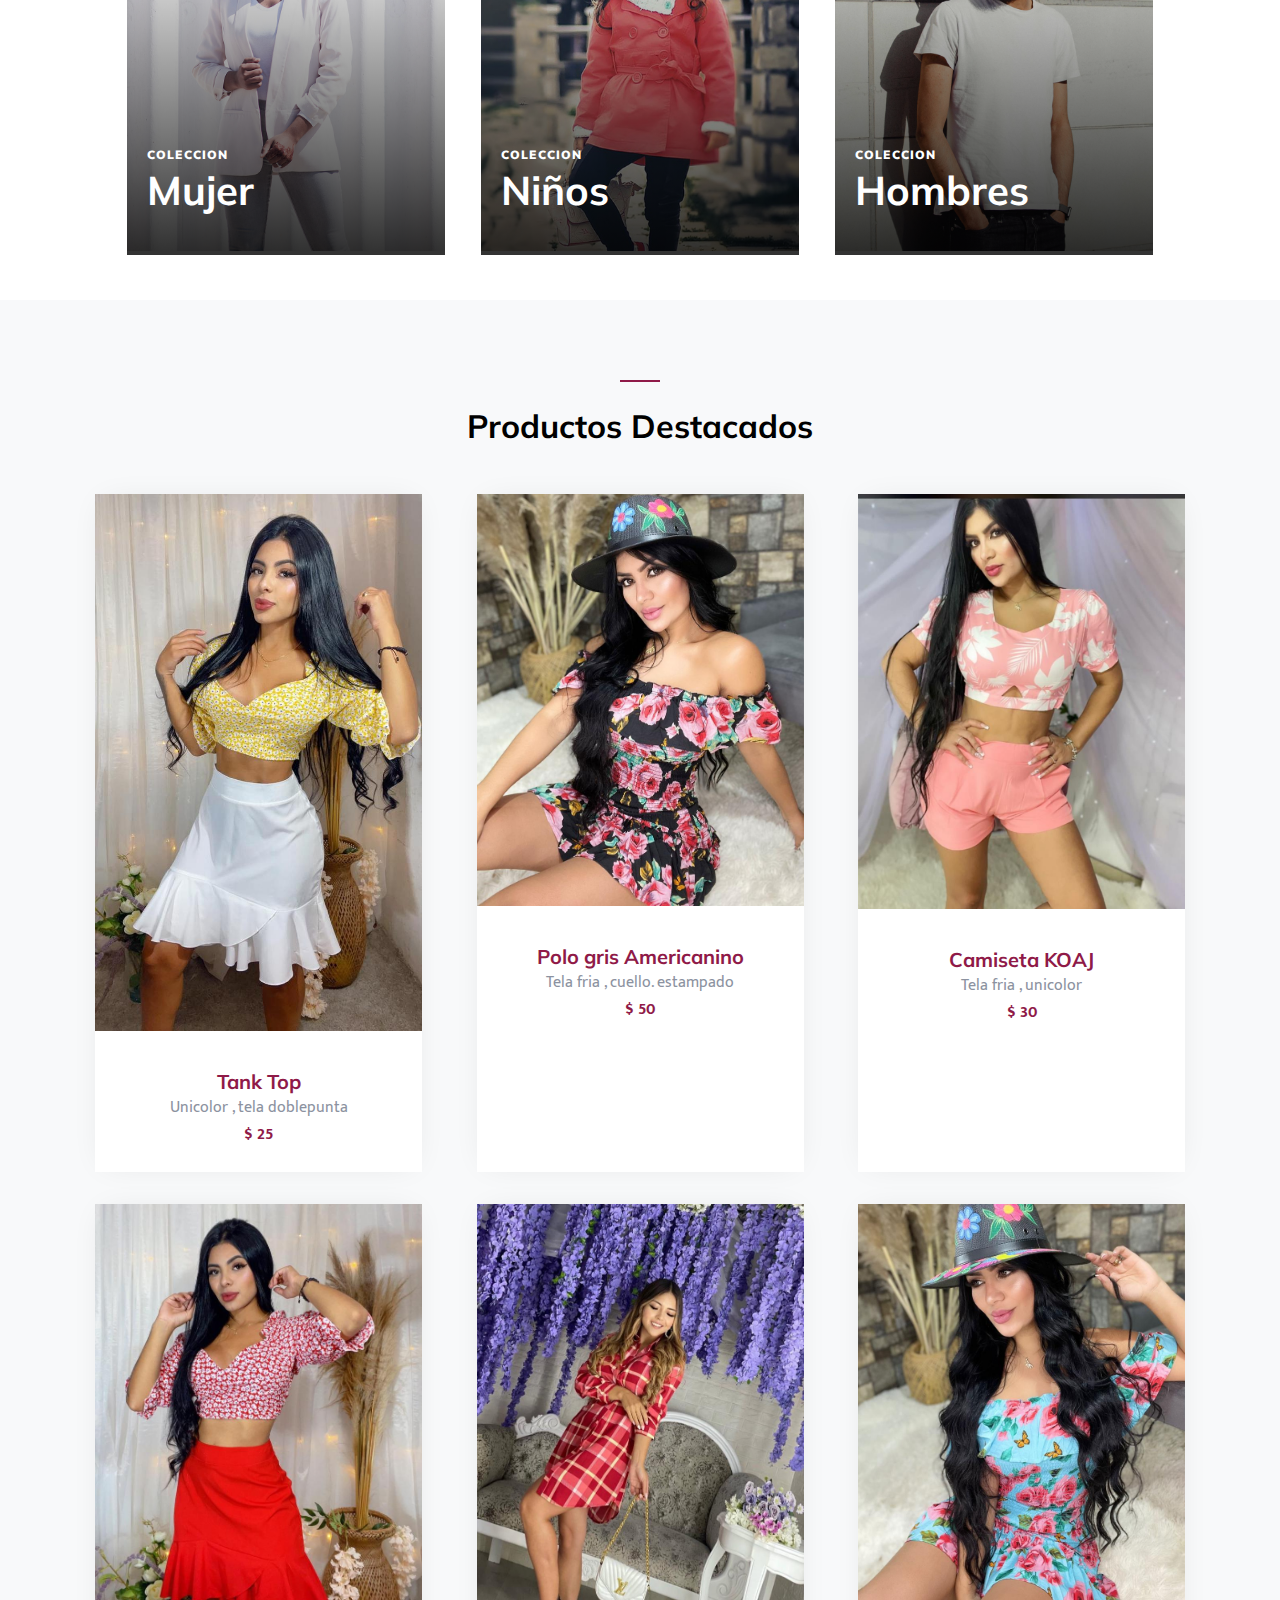
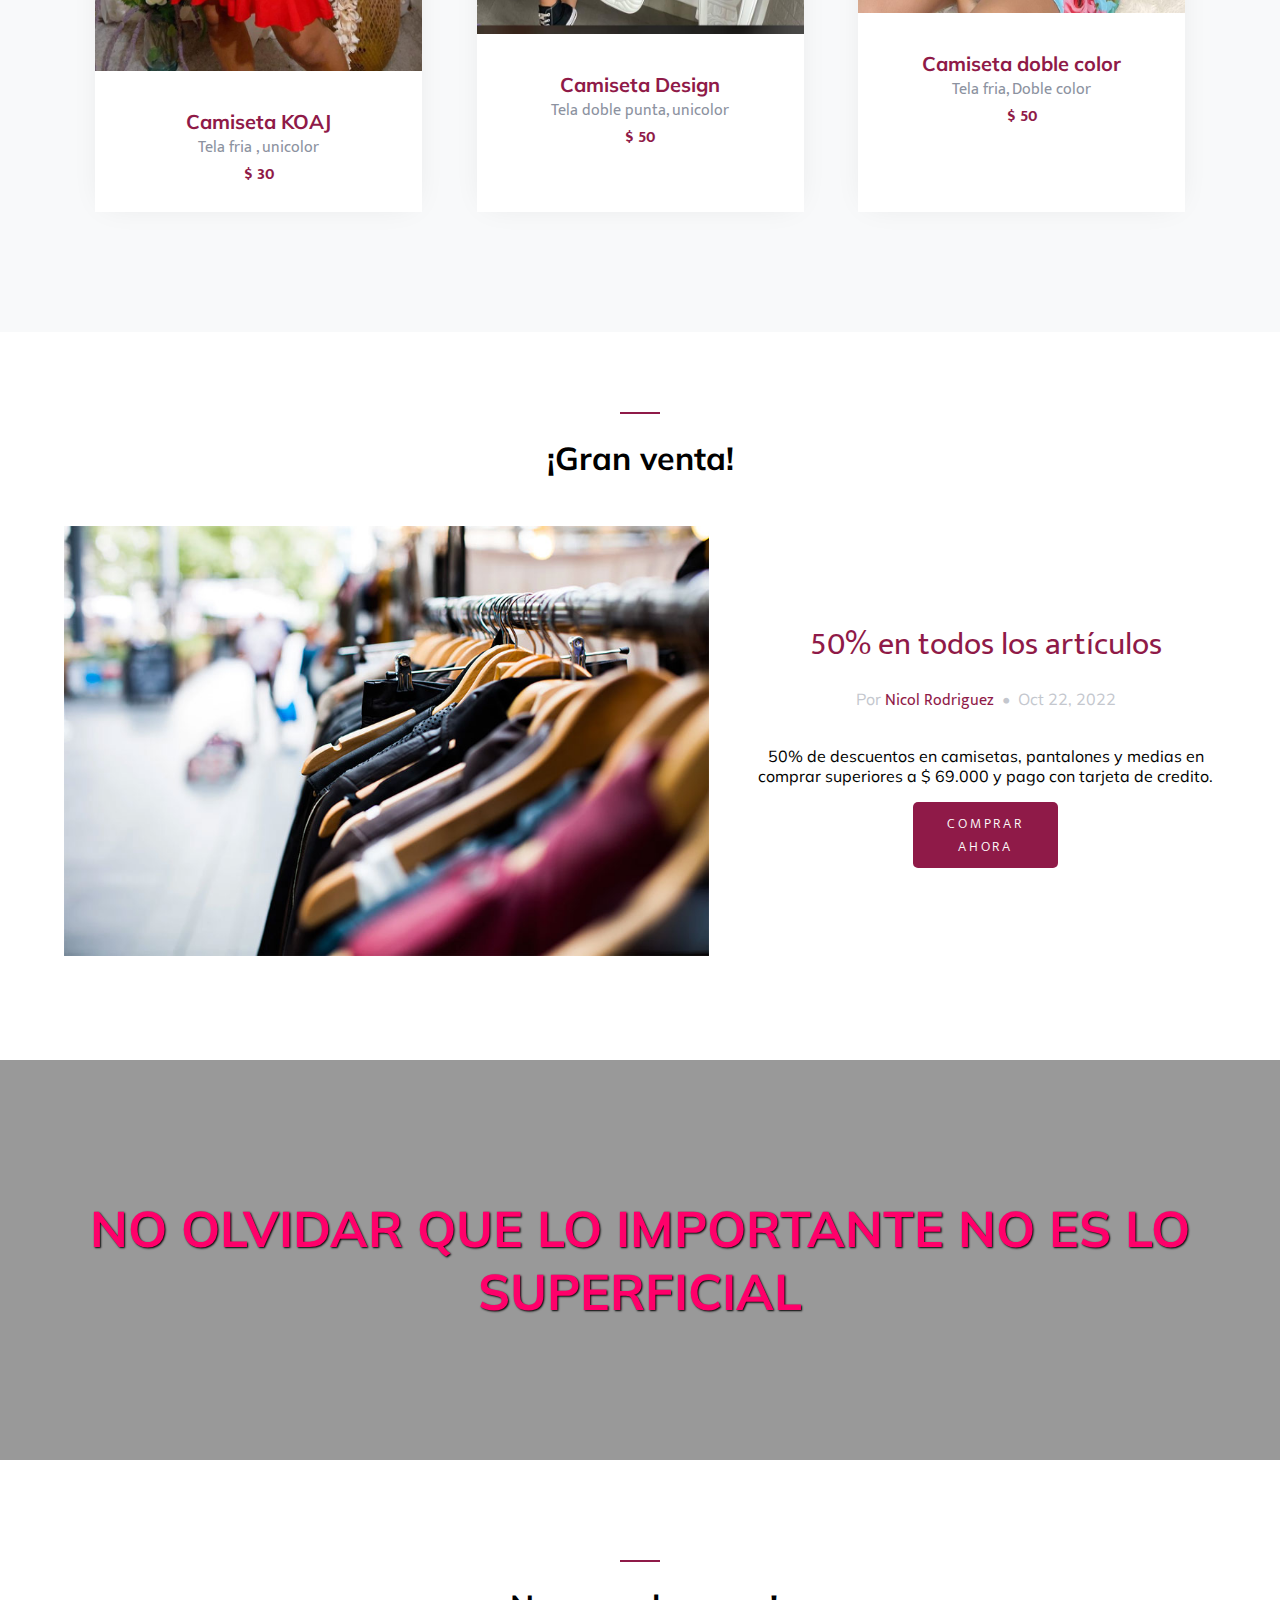
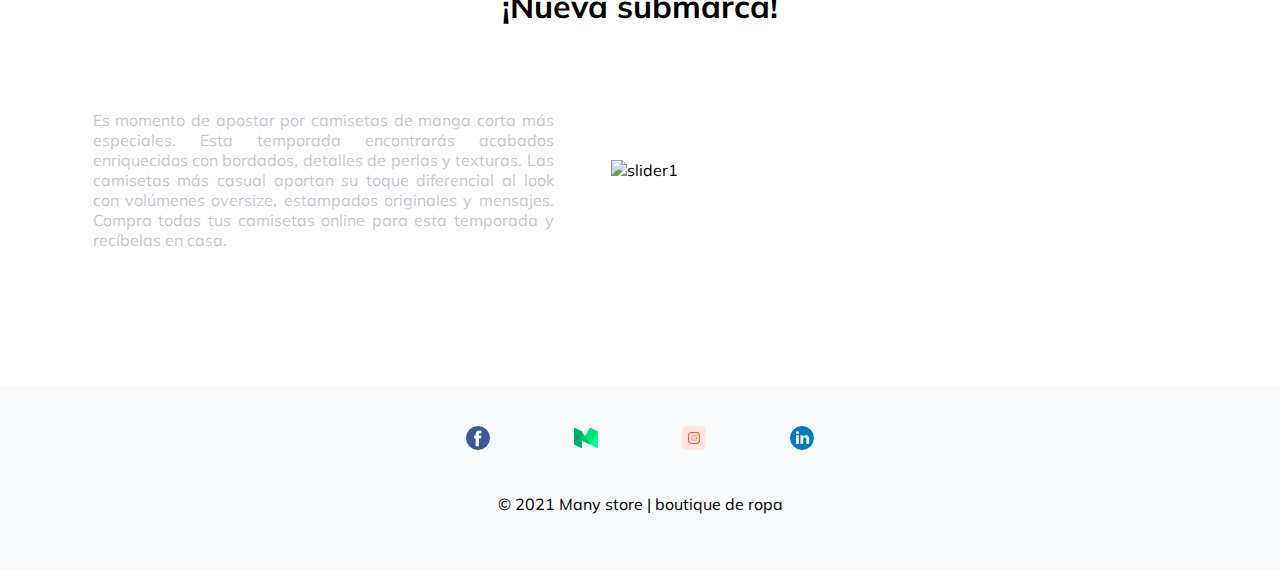
==== commit 07020f03: "Update index.html" ====
--- a/many-store/index.html
+++ b/many-store/index.html
@@ -193,8 +193,8 @@
            </div>
            <div class="textooferta">
                 <a href="">50% en todos los artículos</a>
-                <p>Por <a href="#" class="julian">Julian Sisa</a> <span>&nbsp;•&nbsp;</span> Marzo 9, 2020 </p>
-                <p class="dark" style="color: #000 !important;">50% de descuentos en camisetas, pantalones y medias en comprar superiores a $ 69.000 y pago con targeta de credito.</p>
+                <p>Por <a href="#" class="julian">Nicol Rodriguez</a> <span>&nbsp;•&nbsp;</span> Oct 22, 2022 </p>
+                <p class="dark" style="color: #000 !important;">50% de descuentos en camisetas, pantalones y medias en comprar superiores a $ 69.000 y pago con tarjeta de credito.</p>
                 <a href="#" class="btn btn-primary btn-sm auto">Comprar ahora</a>
            </div>
        </div>
@@ -268,4 +268,4 @@
         </div>
       </footer>
 </body>
-</html>+</html>
